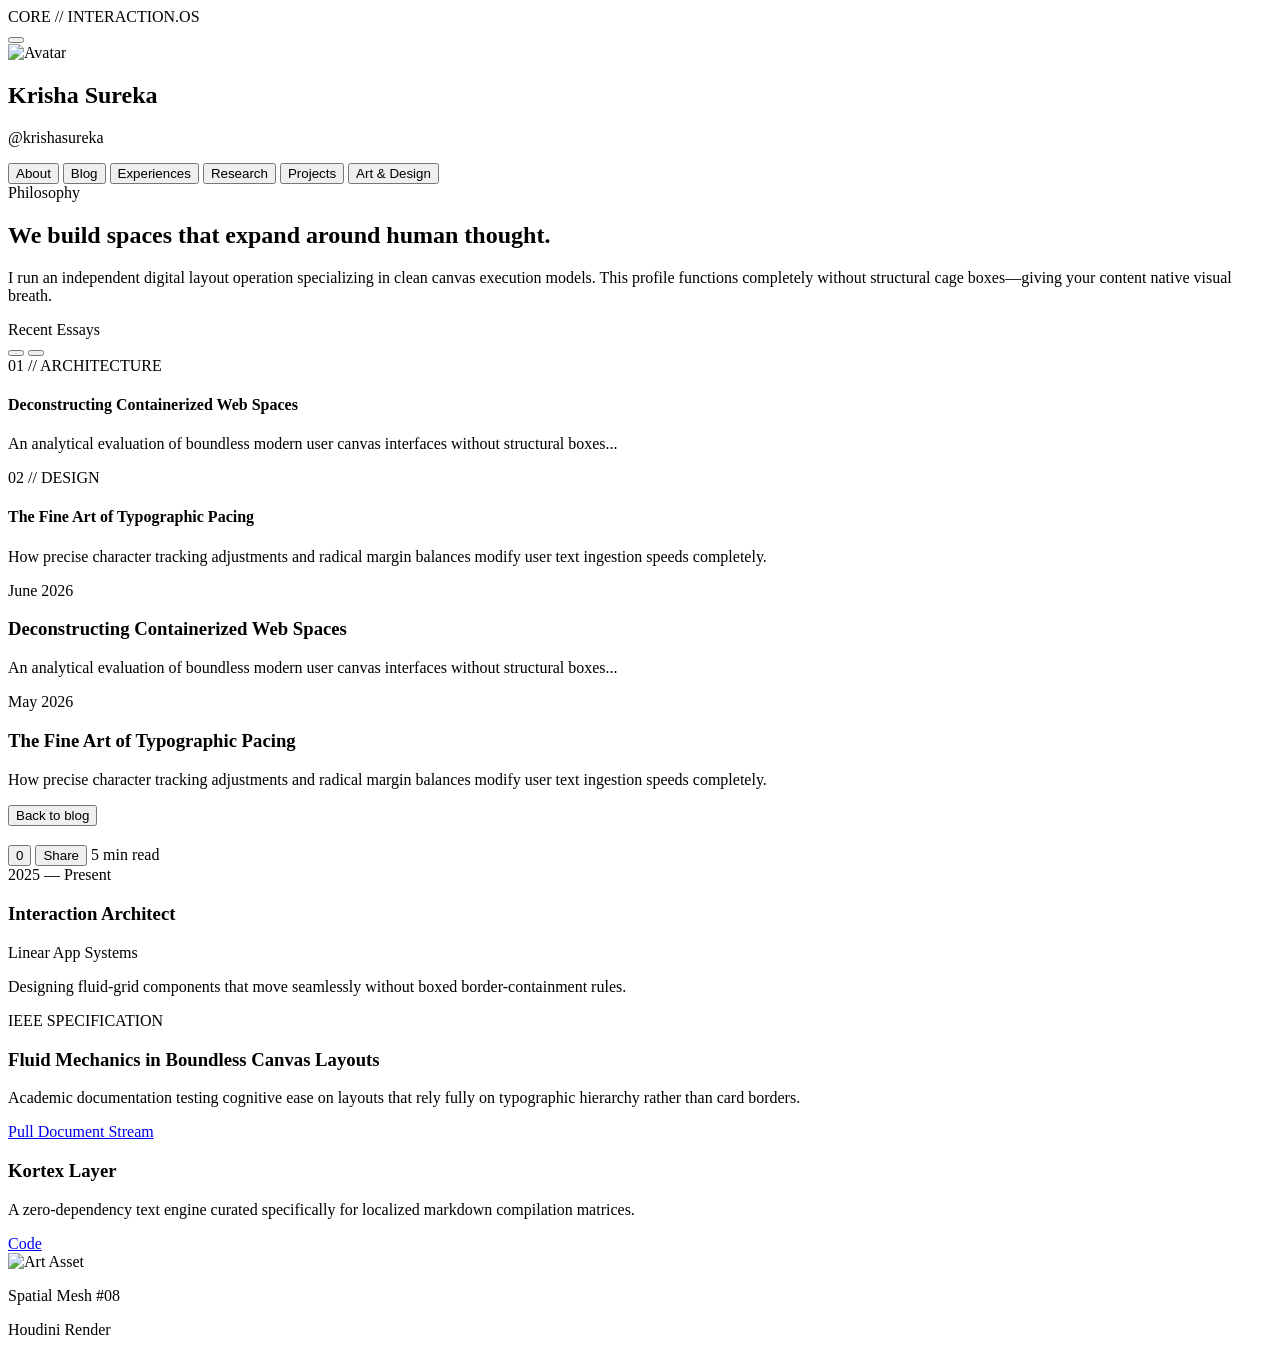
==== index.html @ 4e9f209d "Rename blog.html to index.html" ====
<!DOCTYPE html>
<html lang="en" class="dark">
<head>
    <meta charset="UTF-8">
    <meta name="viewport" content="width=device-width, initial-scale=1.0">
    <title>Krisha Sureka</title>
    <script src="https://cdn.tailwindcss.com"></script>
    
    <script>
        tailwind.config = {
            darkMode: 'class',
            theme: {
                extend: {
                    fontFamily: {
                        sans: ['"Plus Jakarta Sans"', 'sans-serif'],
                        mono: ['"JetBrains Mono"', 'monospace'],
                    },
                    colors: {
                        navyBgDark: '#060a13',
                        navyBgLight: '#f4f7fa',
                        accentBlue: '#2563eb', 
                        glowTeal: '#0ea5e9'
                    }
                }
            }
        }
    </script>

    <link rel="preconnect" href="https://fonts.googleapis.com">
    <link rel="preconnect" href="https://fonts.gstatic.com" crossorigin>
    <link href="https://fonts.googleapis.com/css2?family=JetBrains+Mono:wght=400;500&family=Plus+Jakarta+Sans:wght=400;500;600;700&display=swap" rel="stylesheet">
    
    <link rel="stylesheet" href="style.css">
    <script src="https://unpkg.com/lucide@latest"></script>
</head>
<body class="bg-navyBgLight text-slate-800 dark:bg-navyBgDark dark:text-slate-200 min-h-screen font-sans antialiased transition-colors duration-500 overflow-x-hidden relative">

    <div class="absolute top-[-5%] left-[-5%] w-[60vw] h-[60vw] bg-accentBlue/10 dark:bg-accentBlue/20 blur-[140px] rounded-full pointer-events-none animate-cloud-1 z-0"></div>
    <div class="absolute bottom-[5%] right-[-10%] w-[50vw] h-[50vw] bg-glowTeal/10 dark:bg-glowTeal/15 blur-[160px] rounded-full pointer-events-none animate-cloud-2 z-0"></div>

    <nav class="max-w-5xl mx-auto px-8 py-10 flex justify-between items-center relative z-10">
        <div class="text-[10px] font-mono tracking-[0.4em] uppercase opacity-40">CORE // INTERACTION.OS</div>
        <button id="theme-toggle" class="p-3 rounded-full bg-slate-200/50 dark:bg-white/5 backdrop-blur-md hover:scale-110 transition-transform shadow-sm">
            <i id="theme-icon" data-lucide="sun" class="w-4 h-4 text-accentBlue"></i>
        </button>
    </nav>

    <main class="max-w-5xl mx-auto px-8 grid grid-cols-1 md:grid-cols-4 gap-16 pt-4 pb-24 relative z-10">
        
        <aside class="md:col-span-1 space-y-10">
            <div class="space-y-4 group cursor-default">
                <div class="w-20 h-20 rounded-full overflow-hidden shadow-2xl shadow-accentBlue/10 transition-transform duration-500 group-hover:scale-105">
                    <img src="https://images.unsplash.com/photo-1534528741775-53994a69daeb?auto=format&fit=crop&w=150&q=80" alt="Avatar" class="w-full h-full object-cover">
                </div>
                <div>
                    <h2 class="text-xl font-bold tracking-tight bg-gradient-to-r from-slate-900 to-slate-600 dark:from-white dark:to-slate-400 bg-clip-text text-transparent">Krisha Sureka</h2>
                    <p class="text-xs font-mono text-accentBlue dark:text-glowTeal mt-0.5">@krishasureka</p>
                </div>
            </div>

            <nav id="sidebar-nav" class="flex flex-col space-y-1">
                <button onclick="switchTab('about')" id="tab-about" class="tab-btn active-tab group relative flex items-center space-x-3 py-2.5 text-sm font-semibold tracking-wide text-left text-accentBlue transition-all">
                    <span class="absolute left-0 w-1.5 h-1.5 rounded-full bg-accentBlue dark:bg-glowTeal"></span>
                    <span class="pl-4">About</span>
                </button>
                <button onclick="switchTab('blog')" id="tab-blog" class="tab-btn group relative flex items-center space-x-3 py-2.5 text-sm font-medium tracking-wide text-left text-slate-400 dark:text-slate-500 hover:text-slate-900 dark:hover:text-slate-200 transition-all">
                    <span class="absolute left-0 w-1.5 h-1.5 rounded-full bg-accentBlue opacity-0 group-hover:opacity-100 transition-opacity"></span>
                    <span class="pl-4 transition-transform group-hover:translate-x-1">Blog</span>
                </button>
                <button onclick="switchTab('experiences')" id="tab-experiences" class="tab-btn group relative flex items-center space-x-3 py-2.5 text-sm font-medium tracking-wide text-left text-slate-400 dark:text-slate-500 hover:text-slate-900 dark:hover:text-slate-200 transition-all">
                    <span class="absolute left-0 w-1.5 h-1.5 rounded-full bg-accentBlue opacity-0 group-hover:opacity-100 transition-opacity"></span>
                    <span class="pl-4 transition-transform group-hover:translate-x-1">Experiences</span>
                </button>
                <button onclick="switchTab('research')" id="tab-research" class="tab-btn group relative flex items-center space-x-3 py-2.5 text-sm font-medium tracking-wide text-left text-slate-400 dark:text-slate-500 hover:text-slate-900 dark:hover:text-slate-200 transition-all">
                    <span class="absolute left-0 w-1.5 h-1.5 rounded-full bg-accentBlue opacity-0 group-hover:opacity-100 transition-opacity"></span>
                    <span class="pl-4 transition-transform group-hover:translate-x-1">Research</span>
                </button>
                <button onclick="switchTab('projects')" id="tab-projects" class="tab-btn group relative flex items-center space-x-3 py-2.5 text-sm font-medium tracking-wide text-left text-slate-400 dark:text-slate-500 hover:text-slate-900 dark:hover:text-slate-200 transition-all">
                    <span class="absolute left-0 w-1.5 h-1.5 rounded-full bg-accentBlue opacity-0 group-hover:opacity-100 transition-opacity"></span>
                    <span class="pl-4 transition-transform group-hover:translate-x-1">Projects</span>
                </button>
                <button onclick="switchTab('art')" id="tab-art" class="tab-btn group relative flex items-center space-x-3 py-2.5 text-sm font-medium tracking-wide text-left text-slate-400 dark:text-slate-500 hover:text-slate-900 dark:hover:text-slate-200 transition-all">
                    <span class="absolute left-0 w-1.5 h-1.5 rounded-full bg-accentBlue opacity-0 group-hover:opacity-100 transition-opacity"></span>
                    <span class="pl-4 transition-transform group-hover:translate-x-1">Art & Design</span>
                </button>
            </nav>
        </aside>

        <section class="md:col-span-3">
            
            <div id="content-about" class="tab-content block space-y-10">
                <div class="space-y-4">
                    <span class="text-xs font-mono uppercase tracking-[0.2em] text-accentBlue dark:text-glowTeal">Philosophy</span>
                    <h2 class="text-3xl font-bold tracking-tight text-slate-900 dark:text-white max-w-lg leading-tight">We build spaces that expand around human thought.</h2>
                    <p class="text-slate-500 dark:text-slate-400 leading-relaxed text-sm max-w-xl">
                        I run an independent digital layout operation specializing in clean canvas execution models. This profile functions completely without structural cage boxes—giving your content native visual breath.
                    </p>
                </div>

                <div class="space-y-3 pt-4">
                    <div class="flex justify-between items-center max-w-xl">
                        <span class="text-[10px] font-mono uppercase tracking-widest opacity-50">Recent Essays</span>
                        <div class="flex space-x-3 text-slate-400">
                            <button onclick="scrollCarousel(-1)" class="hover:text-accentBlue dark:hover:text-glowTeal transition-colors p-1">
                                <i data-lucide="arrow-left" class="w-4 h-4"></i>
                            </button>
                            <button onclick="scrollCarousel(1)" class="hover:text-accentBlue dark:hover:text-glowTeal transition-colors p-1">
                                <i data-lucide="arrow-right" class="w-4 h-4"></i>
                            </button>
                        </div>
                    </div>
                    
                    <div id="carousel-track" class="flex space-x-6 overflow-x-auto no-scrollbar snap-x snap-mandatory pb-4 -mx-2 px-2 scroll-smooth">
                        </div>
                </div>
            </div>

            <div id="content-blog" class="tab-content hidden space-y-12">
                <div id="blog-list-container" class="space-y-12">
                    </div>
            </div>

            <div id="content-article-detail" class="tab-content hidden space-y-8">
                <button onclick="switchTab('blog')" class="inline-flex items-center space-x-2 text-xs font-mono text-slate-400 hover:text-accentBlue dark:hover:text-glowTeal transition-colors">
                    <i data-lucide="arrow-left" class="w-3.5 h-3.5"></i> <span>Back to blog</span>
                </button>
                
                <div class="max-w-xl space-y-4">
                    <span id="detail-date" class="text-xs font-mono opacity-40"></span>
                    <h1 id="detail-title" class="text-3xl font-bold tracking-tight text-slate-900 dark:text-white leading-tight"></h1>
                    
                    <div class="flex items-center space-x-6 py-2 border-y border-slate-200/40 dark:border-slate-800/40 text-slate-400">
                        <button onclick="handleLike()" class="flex items-center space-x-1.5 text-xs hover:text-red-500 transition-colors">
                            <i data-lucide="heart" class="w-4 h-4"></i> <span id="like-count">0</span>
                        </button>
                        <button onclick="handleShare()" class="flex items-center space-x-1.5 text-xs hover:text-accentBlue dark:hover:text-glowTeal transition-colors">
                            <i data-lucide="share-2" class="w-4 h-4"></i> <span>Share</span>
                        </button>
                        <span class="text-xs font-mono opacity-40 ml-auto">5 min read</span>
                    </div>

                    <div id="detail-body" class="text-sm text-slate-500 dark:text-slate-400 leading-relaxed space-y-4 pt-2">
                        </div>
                </div>
            </div>

            <div id="content-experiences" class="tab-content hidden space-y-12">
                <div class="max-w-xl space-y-8">
                    <div class="group relative pl-6 py-1">
                        <div class="absolute left-0 top-0 bottom-0 w-[2px] bg-accentBlue dark:bg-glowTeal scale-y-0 group-hover:scale-y-100 transition-transform duration-300 origin-top"></div>
                        <span class="text-xs font-mono text-accentBlue dark:text-glowTeal">2025 — Present</span>
                        <h3 class="text-lg font-bold mt-0.5 text-slate-900 dark:text-white">Interaction Architect</h3>
                        <p class="text-xs font-mono opacity-50">Linear App Systems</p>
                        <p class="text-sm text-slate-500 dark:text-slate-400 mt-2 leading-relaxed">Designing fluid-grid components that move seamlessly without boxed border-containment rules.</p>
                    </div>
                </div>
            </div>

            <div id="content-research" class="tab-content hidden space-y-8">
                <div class="max-w-xl group relative pl-6 py-1">
                    <div class="absolute left-0 top-0 bottom-0 w-[2px] bg-accentBlue dark:bg-glowTeal scale-y-0 group-hover:scale-y-100 transition-transform duration-300 origin-top"></div>
                    <span class="text-[10px] font-mono px-2.5 py-1 bg-accentBlue/10 text-accentBlue dark:text-glowTeal rounded-full">IEEE SPECIFICATION</span>
                    <h3 class="text-xl font-bold mt-4 text-slate-900 dark:text-white">Fluid Mechanics in Boundless Canvas Layouts</h3>
                    <p class="text-sm text-slate-500 dark:text-slate-400 mt-2 leading-relaxed">Academic documentation testing cognitive ease on layouts that rely fully on typographic hierarchy rather than card borders.</p>
                    <a href="#" class="inline-flex items-center space-x-1 text-xs text-accentBlue dark:text-glowTeal font-mono mt-4 hover:underline">
                        <span>Pull Document Stream</span><i data-lucide="arrow-up-right" class="w-3 h-3"></i>
                    </a>
                </div>
            </div>

            <div id="content-projects" class="tab-content hidden grid grid-cols-1 sm:grid-cols-2 gap-8">
                <div class="group flex flex-col justify-between p-4 relative pl-6">
                    <div class="absolute left-0 top-0 bottom-0 w-[2px] bg-accentBlue dark:bg-glowTeal scale-y-0 group-hover:scale-y-100 transition-transform duration-300 origin-top"></div>
                    <div>
                        <h3 class="text-lg font-bold text-slate-900 dark:text-white group-hover:text-accentBlue dark:group-hover:text-glowTeal transition-colors">Kortex Layer</h3>
                        <p class="text-sm text-slate-500 dark:text-slate-400 mt-1 leading-relaxed">A zero-dependency text engine curated specifically for localized markdown compilation matrices.</p>
                    </div>
                    <div class="flex space-x-4 mt-4 text-xs font-mono text-slate-400">
                        <a href="#" class="hover:text-accentBlue dark:hover:text-glowTeal">Code</a>
                    </div>
                </div>
            </div>

            <div id="content-art" class="tab-content hidden grid grid-cols-1 sm:grid-cols-2 gap-8">
                <div class="group relative aspect-video overflow-hidden rounded-3xl shadow-xl hover:scale-[1.02] hover:shadow-accentBlue/10 transition-all duration-500">
                    <img src="https://images.unsplash.com/photo-1618005182384-a83a8bd57fbe?auto=format&fit=crop&w=600&q=80" alt="Art Asset" class="w-full h-full object-cover">
                    <div class="absolute inset-0 bg-gradient-to-t from-navyBgDark via-transparent opacity-0 group-hover:opacity-90 transition-opacity flex items-end p-6">
                        <div>
                            <p class="text-white text-sm font-bold">Spatial Mesh #08</p>
                            <span class="text-[10px] text-slate-400 font-mono">Houdini Render</span>
                        </div>
                    </div>
                </div>
            </div>

        </section>
    </main>

    <script src="script.js"></script>
</body>
</html>
---- style.css ----
/* Smoothly float the top-left background light circle */
@keyframes floatTop {
    0% { transform: translateY(0px); }
    50% { transform: translateY(-20px); }
    100% { transform: translateY(0px); }
}

/* Smoothly float the bottom-right background light circle */
@keyframes floatBottom {
    0% { transform: translateY(0px); }
    50% { transform: translateY(20px); }
    100% { transform: translateY(0px); }
}

/* Apply the background light circle animations */
.animate-cloud-1 { 
    animation: floatTop 8s ease-in-out infinite; 
}
.animate-cloud-2 { 
    animation: floatBottom 11s ease-in-out infinite; 
}

/* Hide the default horizontal browser scrollbar for the blog slider */
.no-scrollbar { 
    scrollbar-width: none; /* Hide on Firefox */
    -ms-overflow-style: none; /* Hide on Internet Explorer/Edge */
}
.no-scrollbar::-webkit-scrollbar { 
    display: none; /* Hide on Chrome, Safari, and Opera */
}
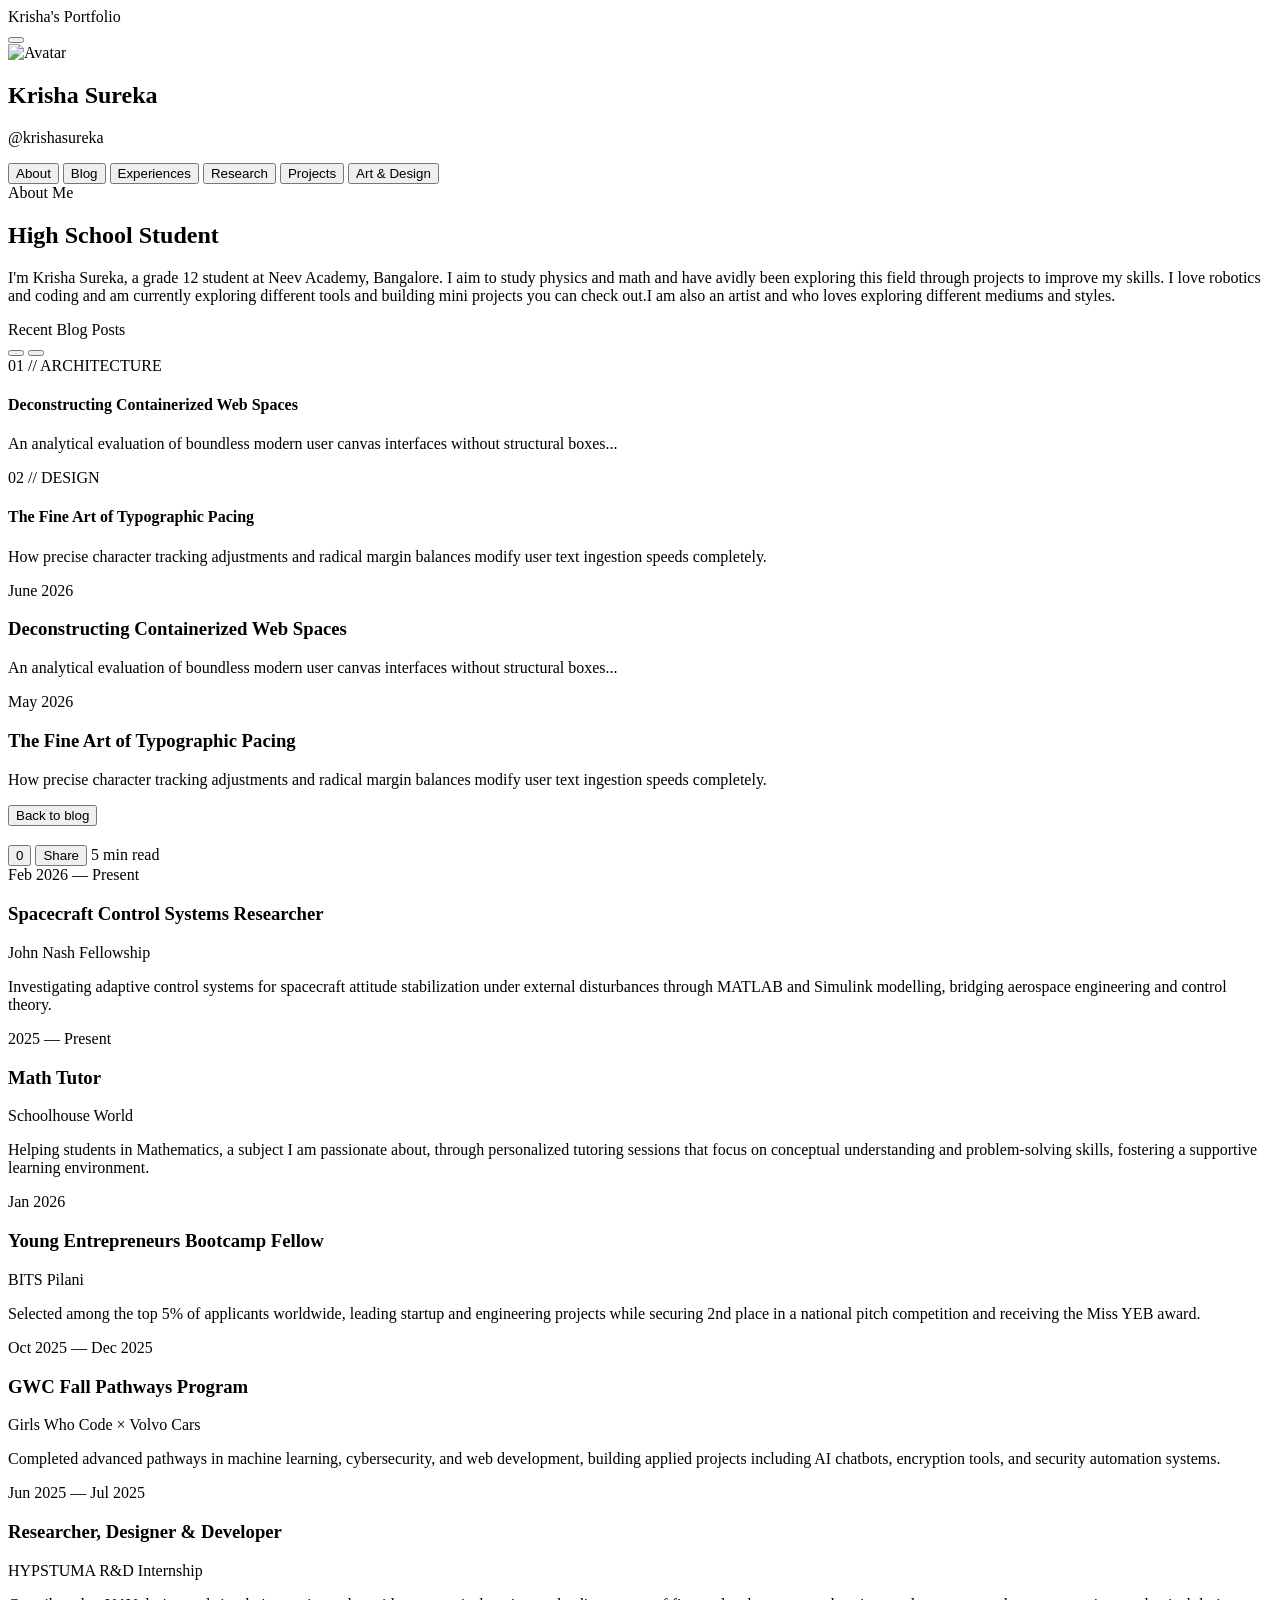
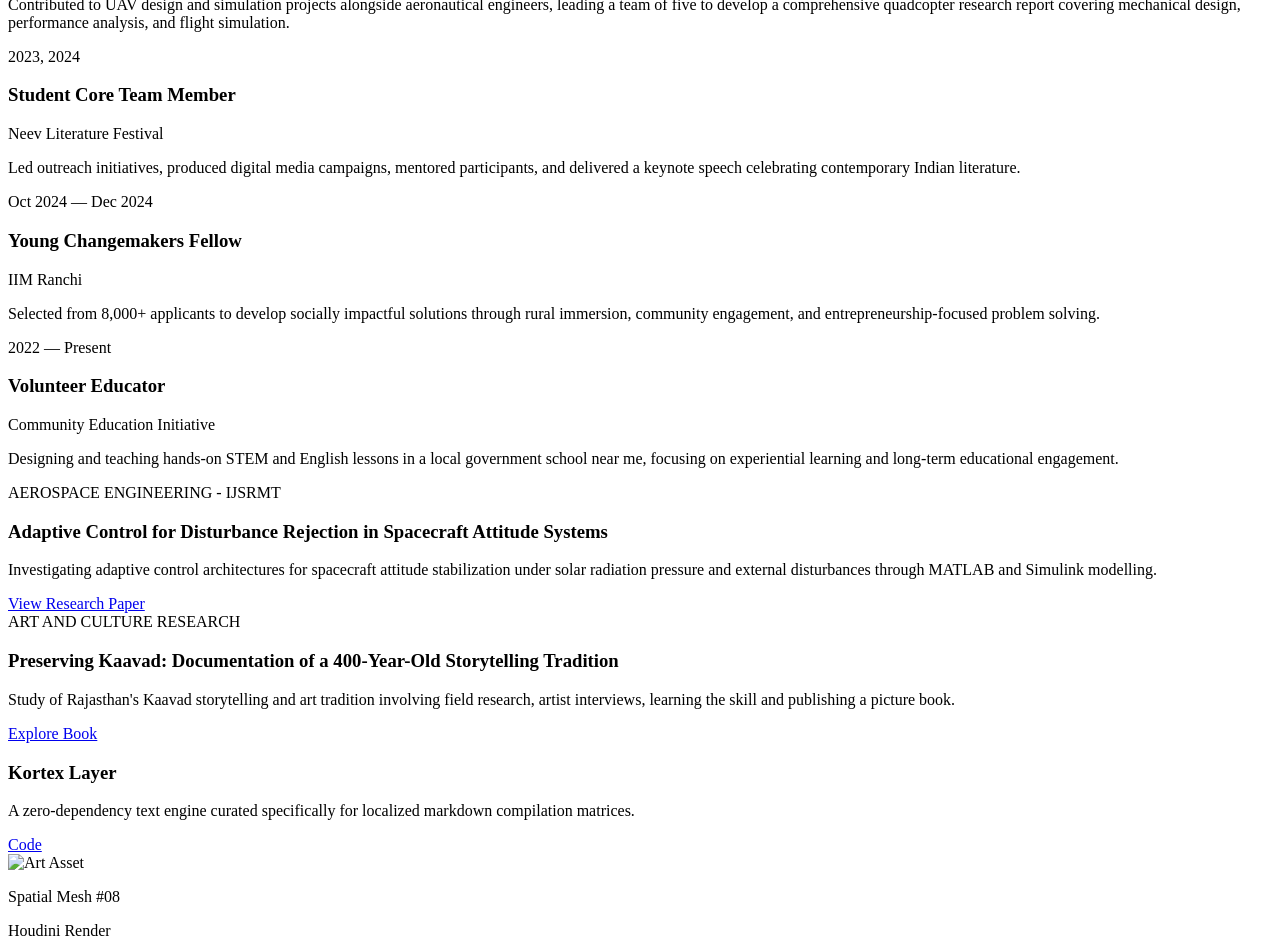
==== commit 9feed805: "Update index.html" ====
--- a/index.html
+++ b/index.html
@@ -39,7 +39,7 @@
     <div class="absolute bottom-[5%] right-[-10%] w-[50vw] h-[50vw] bg-glowTeal/10 dark:bg-glowTeal/15 blur-[160px] rounded-full pointer-events-none animate-cloud-2 z-0"></div>
 
     <nav class="max-w-5xl mx-auto px-8 py-10 flex justify-between items-center relative z-10">
-        <div class="text-[10px] font-mono tracking-[0.4em] uppercase opacity-40">CORE // INTERACTION.OS</div>
+        <div class="text-[10px] font-mono tracking-[0.4em] uppercase opacity-40">Krisha's Portfolio</div>
         <button id="theme-toggle" class="p-3 rounded-full bg-slate-200/50 dark:bg-white/5 backdrop-blur-md hover:scale-110 transition-transform shadow-sm">
             <i id="theme-icon" data-lucide="sun" class="w-4 h-4 text-accentBlue"></i>
         </button>
@@ -50,7 +50,7 @@
         <aside class="md:col-span-1 space-y-10">
             <div class="space-y-4 group cursor-default">
                 <div class="w-20 h-20 rounded-full overflow-hidden shadow-2xl shadow-accentBlue/10 transition-transform duration-500 group-hover:scale-105">
-                    <img src="https://images.unsplash.com/photo-1534528741775-53994a69daeb?auto=format&fit=crop&w=150&q=80" alt="Avatar" class="w-full h-full object-cover">
+                    <img src="mp.jpg" alt="Avatar" class="w-full h-full object-cover">
                 </div>
                 <div>
                     <h2 class="text-xl font-bold tracking-tight bg-gradient-to-r from-slate-900 to-slate-600 dark:from-white dark:to-slate-400 bg-clip-text text-transparent">Krisha Sureka</h2>
@@ -90,16 +90,16 @@
             
             <div id="content-about" class="tab-content block space-y-10">
                 <div class="space-y-4">
-                    <span class="text-xs font-mono uppercase tracking-[0.2em] text-accentBlue dark:text-glowTeal">Philosophy</span>
-                    <h2 class="text-3xl font-bold tracking-tight text-slate-900 dark:text-white max-w-lg leading-tight">We build spaces that expand around human thought.</h2>
+                    <span class="text-xs font-mono uppercase tracking-[0.2em] text-accentBlue dark:text-glowTeal">About Me</span>
+                    <h2 class="text-3xl font-bold tracking-tight text-slate-900 dark:text-white max-w-lg leading-tight">High School Student</h2>
                     <p class="text-slate-500 dark:text-slate-400 leading-relaxed text-sm max-w-xl">
-                        I run an independent digital layout operation specializing in clean canvas execution models. This profile functions completely without structural cage boxes—giving your content native visual breath.
+                        I'm Krisha Sureka, a grade 12 student at Neev Academy, Bangalore. I aim to study physics and math and have avidly been exploring this field through projects to improve my skills. I love robotics and coding and am currently exploring different tools and building mini projects you can check out.I am also an artist and who loves exploring different mediums and styles.
                     </p>
                 </div>
 
                 <div class="space-y-3 pt-4">
                     <div class="flex justify-between items-center max-w-xl">
-                        <span class="text-[10px] font-mono uppercase tracking-widest opacity-50">Recent Essays</span>
+                        <span class="text-[10px] font-mono uppercase tracking-widest opacity-50">Recent Blog Posts</span>
                         <div class="flex space-x-3 text-slate-400">
                             <button onclick="scrollCarousel(-1)" class="hover:text-accentBlue dark:hover:text-glowTeal transition-colors p-1">
                                 <i data-lucide="arrow-left" class="w-4 h-4"></i>
@@ -145,27 +145,122 @@
             </div>
 
             <div id="content-experiences" class="tab-content hidden space-y-12">
-                <div class="max-w-xl space-y-8">
-                    <div class="group relative pl-6 py-1">
-                        <div class="absolute left-0 top-0 bottom-0 w-[2px] bg-accentBlue dark:bg-glowTeal scale-y-0 group-hover:scale-y-100 transition-transform duration-300 origin-top"></div>
-                        <span class="text-xs font-mono text-accentBlue dark:text-glowTeal">2025 — Present</span>
-                        <h3 class="text-lg font-bold mt-0.5 text-slate-900 dark:text-white">Interaction Architect</h3>
-                        <p class="text-xs font-mono opacity-50">Linear App Systems</p>
-                        <p class="text-sm text-slate-500 dark:text-slate-400 mt-2 leading-relaxed">Designing fluid-grid components that move seamlessly without boxed border-containment rules.</p>
-                    </div>
-                </div>
+
+                <!-- John Nash Fellowship Research -->
+<div class="group relative pl-6 py-1">
+    <div class="absolute left-0 top-0 bottom-0 w-[2px] bg-accentBlue dark:bg-glowTeal scale-y-0 group-hover:scale-y-100 transition-transform duration-300 origin-top"></div>
+    <span class="text-xs font-mono text-accentBlue dark:text-glowTeal">Feb 2026 — Present</span>
+    <h3 class="text-lg font-bold mt-0.5 text-slate-900 dark:text-white">Spacecraft Control Systems Researcher</h3>
+    <p class="text-xs font-mono opacity-50">John Nash Fellowship</p>
+    <p class="text-sm text-slate-500 dark:text-slate-400 mt-2 leading-relaxed">
+        Investigating adaptive control systems for spacecraft attitude stabilization under external disturbances through MATLAB and Simulink modelling, bridging aerospace engineering and control theory.
+    </p>
+</div>
+
+<div class="group relative pl-6 py-1">
+    <div class="absolute left-0 top-0 bottom-0 w-[2px] bg-accentBlue dark:bg-glowTeal scale-y-0 group-hover:scale-y-100 transition-transform duration-300 origin-top"></div>
+    <span class="text-xs font-mono text-accentBlue dark:text-glowTeal">2025 — Present</span>
+    <h3 class="text-lg font-bold mt-0.5 text-slate-900 dark:text-white"> Math Tutor</h3>
+    <p class="text-xs font-mono opacity-50">Schoolhouse World</p>
+    <p class="text-sm text-slate-500 dark:text-slate-400 mt-2 leading-relaxed">
+        Helping students in Mathematics, a subject I am passionate about, through personalized tutoring sessions that focus on conceptual understanding and problem-solving skills, fostering a supportive learning environment.
+    </p>
+</div>
+
+
+<!-- Young Entrepreneurs Bootcamp -->
+<div class="group relative pl-6 py-1">
+    <div class="absolute left-0 top-0 bottom-0 w-[2px] bg-accentBlue dark:bg-glowTeal scale-y-0 group-hover:scale-y-100 transition-transform duration-300 origin-top"></div>
+    <span class="text-xs font-mono text-accentBlue dark:text-glowTeal">Jan 2026</span>
+    <h3 class="text-lg font-bold mt-0.5 text-slate-900 dark:text-white">Young Entrepreneurs Bootcamp Fellow</h3>
+    <p class="text-xs font-mono opacity-50">BITS Pilani</p>
+    <p class="text-sm text-slate-500 dark:text-slate-400 mt-2 leading-relaxed">
+        Selected among the top 5% of applicants worldwide, leading startup and engineering projects while securing 2nd place in a national pitch competition and receiving the Miss YEB award.
+    </p>
+</div>
+
+<!-- Girls Who Code -->
+<div class="group relative pl-6 py-1">
+    <div class="absolute left-0 top-0 bottom-0 w-[2px] bg-accentBlue dark:bg-glowTeal scale-y-0 group-hover:scale-y-100 transition-transform duration-300 origin-top"></div>
+    <span class="text-xs font-mono text-accentBlue dark:text-glowTeal">Oct 2025 — Dec 2025</span>
+    <h3 class="text-lg font-bold mt-0.5 text-slate-900 dark:text-white">GWC Fall Pathways Program</h3>
+    <p class="text-xs font-mono opacity-50">Girls Who Code × Volvo Cars</p>
+    <p class="text-sm text-slate-500 dark:text-slate-400 mt-2 leading-relaxed">
+        Completed advanced pathways in machine learning, cybersecurity, and web development, building applied projects including AI chatbots, encryption tools, and security automation systems.
+    </p>
+</div>
+                <!-- HYPSTUMA -->
+<div class="group relative pl-6 py-1">
+    <div class="absolute left-0 top-0 bottom-0 w-[2px] bg-accentBlue dark:bg-glowTeal scale-y-0 group-hover:scale-y-100 transition-transform duration-300 origin-top"></div>
+    <span class="text-xs font-mono text-accentBlue dark:text-glowTeal">Jun 2025 — Jul 2025</span>
+    <h3 class="text-lg font-bold mt-0.5 text-slate-900 dark:text-white">Researcher, Designer & Developer</h3>
+    <p class="text-xs font-mono opacity-50">HYPSTUMA R&D Internship</p>
+    <p class="text-sm text-slate-500 dark:text-slate-400 mt-2 leading-relaxed">
+        Contributed to UAV design and simulation projects alongside aeronautical engineers, leading a team of five to develop a comprehensive quadcopter research report covering mechanical design, performance analysis, and flight simulation.
+    </p>
+</div>
+
+<!-- Neev Literature Festival -->
+<div class="group relative pl-6 py-1">
+    <div class="absolute left-0 top-0 bottom-0 w-[2px] bg-accentBlue dark:bg-glowTeal scale-y-0 group-hover:scale-y-100 transition-transform duration-300 origin-top"></div>
+    <span class="text-xs font-mono text-accentBlue dark:text-glowTeal">2023, 2024</span>
+    <h3 class="text-lg font-bold mt-0.5 text-slate-900 dark:text-white">Student Core Team Member</h3>
+    <p class="text-xs font-mono opacity-50">Neev Literature Festival</p>
+    <p class="text-sm text-slate-500 dark:text-slate-400 mt-2 leading-relaxed">
+        Led outreach initiatives, produced digital media campaigns, mentored participants, and delivered a keynote speech celebrating contemporary Indian literature.
+    </p>
+</div>
+
+<!-- IIM Ranchi -->
+<div class="group relative pl-6 py-1">
+    <div class="absolute left-0 top-0 bottom-0 w-[2px] bg-accentBlue dark:bg-glowTeal scale-y-0 group-hover:scale-y-100 transition-transform duration-300 origin-top"></div>
+    <span class="text-xs font-mono text-accentBlue dark:text-glowTeal">Oct 2024 — Dec 2024</span>
+    <h3 class="text-lg font-bold mt-0.5 text-slate-900 dark:text-white">Young Changemakers Fellow</h3>
+    <p class="text-xs font-mono opacity-50">IIM Ranchi</p>
+    <p class="text-sm text-slate-500 dark:text-slate-400 mt-2 leading-relaxed">
+        Selected from 8,000+ applicants to develop socially impactful solutions through rural immersion, community engagement, and entrepreneurship-focused problem solving.
+    </p>
+</div>
+
+<!-- Government School Volunteer -->
+<div class="group relative pl-6 py-1">
+    <div class="absolute left-0 top-0 bottom-0 w-[2px] bg-accentBlue dark:bg-glowTeal scale-y-0 group-hover:scale-y-100 transition-transform duration-300 origin-top"></div>
+    <span class="text-xs font-mono text-accentBlue dark:text-glowTeal">2022 — Present</span>
+    <h3 class="text-lg font-bold mt-0.5 text-slate-900 dark:text-white">Volunteer Educator</h3>
+    <p class="text-xs font-mono opacity-50">Community Education Initiative</p>
+    <p class="text-sm text-slate-500 dark:text-slate-400 mt-2 leading-relaxed">
+        Designing and teaching hands-on STEM and English lessons in a local government school near me, focusing on experiential learning and long-term educational engagement.
+    </p>
+</div>
             </div>
 
             <div id="content-research" class="tab-content hidden space-y-8">
-                <div class="max-w-xl group relative pl-6 py-1">
-                    <div class="absolute left-0 top-0 bottom-0 w-[2px] bg-accentBlue dark:bg-glowTeal scale-y-0 group-hover:scale-y-100 transition-transform duration-300 origin-top"></div>
-                    <span class="text-[10px] font-mono px-2.5 py-1 bg-accentBlue/10 text-accentBlue dark:text-glowTeal rounded-full">IEEE SPECIFICATION</span>
-                    <h3 class="text-xl font-bold mt-4 text-slate-900 dark:text-white">Fluid Mechanics in Boundless Canvas Layouts</h3>
-                    <p class="text-sm text-slate-500 dark:text-slate-400 mt-2 leading-relaxed">Academic documentation testing cognitive ease on layouts that rely fully on typographic hierarchy rather than card borders.</p>
-                    <a href="#" class="inline-flex items-center space-x-1 text-xs text-accentBlue dark:text-glowTeal font-mono mt-4 hover:underline">
-                        <span>Pull Document Stream</span><i data-lucide="arrow-up-right" class="w-3 h-3"></i>
-                    </a>
-                </div>
+               <!-- Spacecraft Attitude Control -->
+<div class="max-w-xl group relative pl-6 py-1">
+    <div class="absolute left-0 top-0 bottom-0 w-[2px] bg-accentBlue dark:bg-glowTeal scale-y-0 group-hover:scale-y-100 transition-transform duration-300 origin-top"></div>
+    <span class="text-[10px] font-mono px-2.5 py-1 bg-accentBlue/10 text-accentBlue dark:text-glowTeal rounded-full">AEROSPACE ENGINEERING - IJSRMT</span>
+    <h3 class="text-xl font-bold mt-4 text-slate-900 dark:text-white">Adaptive Control for Disturbance Rejection in Spacecraft Attitude Systems</h3>
+    <p class="text-sm text-slate-500 dark:text-slate-400 mt-2 leading-relaxed">
+        Investigating adaptive control architectures for spacecraft attitude stabilization under solar radiation pressure and external disturbances through MATLAB and Simulink modelling.
+    </p>
+    <a href="#" class="inline-flex items-center space-x-1 text-xs text-accentBlue dark:text-glowTeal font-mono mt-4 hover:underline">
+        <span>View Research Paper</span><i data-lucide="arrow-up-right" class="w-3 h-3"></i>
+    </a>
+</div>
+
+<!-- Kaavad Research -->
+<div class="max-w-xl group relative pl-6 py-1">
+    <div class="absolute left-0 top-0 bottom-0 w-[2px] bg-accentBlue dark:bg-glowTeal scale-y-0 group-hover:scale-y-100 transition-transform duration-300 origin-top"></div>
+    <span class="text-[10px] font-mono px-2.5 py-1 bg-accentBlue/10 text-accentBlue dark:text-glowTeal rounded-full">ART AND CULTURE RESEARCH</span>
+    <h3 class="text-xl font-bold mt-4 text-slate-900 dark:text-white">Preserving Kaavad: Documentation of a 400-Year-Old Storytelling Tradition</h3>
+    <p class="text-sm text-slate-500 dark:text-slate-400 mt-2 leading-relaxed">
+        Study of Rajasthan's Kaavad storytelling and art tradition involving field research, artist interviews, learning the skill and publishing a picture book.
+    </p>
+    <a href="#" class="inline-flex items-center space-x-1 text-xs text-accentBlue dark:text-glowTeal font-mono mt-4 hover:underline">
+        <span>Explore Book</span><i data-lucide="arrow-up-right" class="w-3 h-3"></i>
+    </a>
+</div>
+
             </div>
 
             <div id="content-projects" class="tab-content hidden grid grid-cols-1 sm:grid-cols-2 gap-8">
